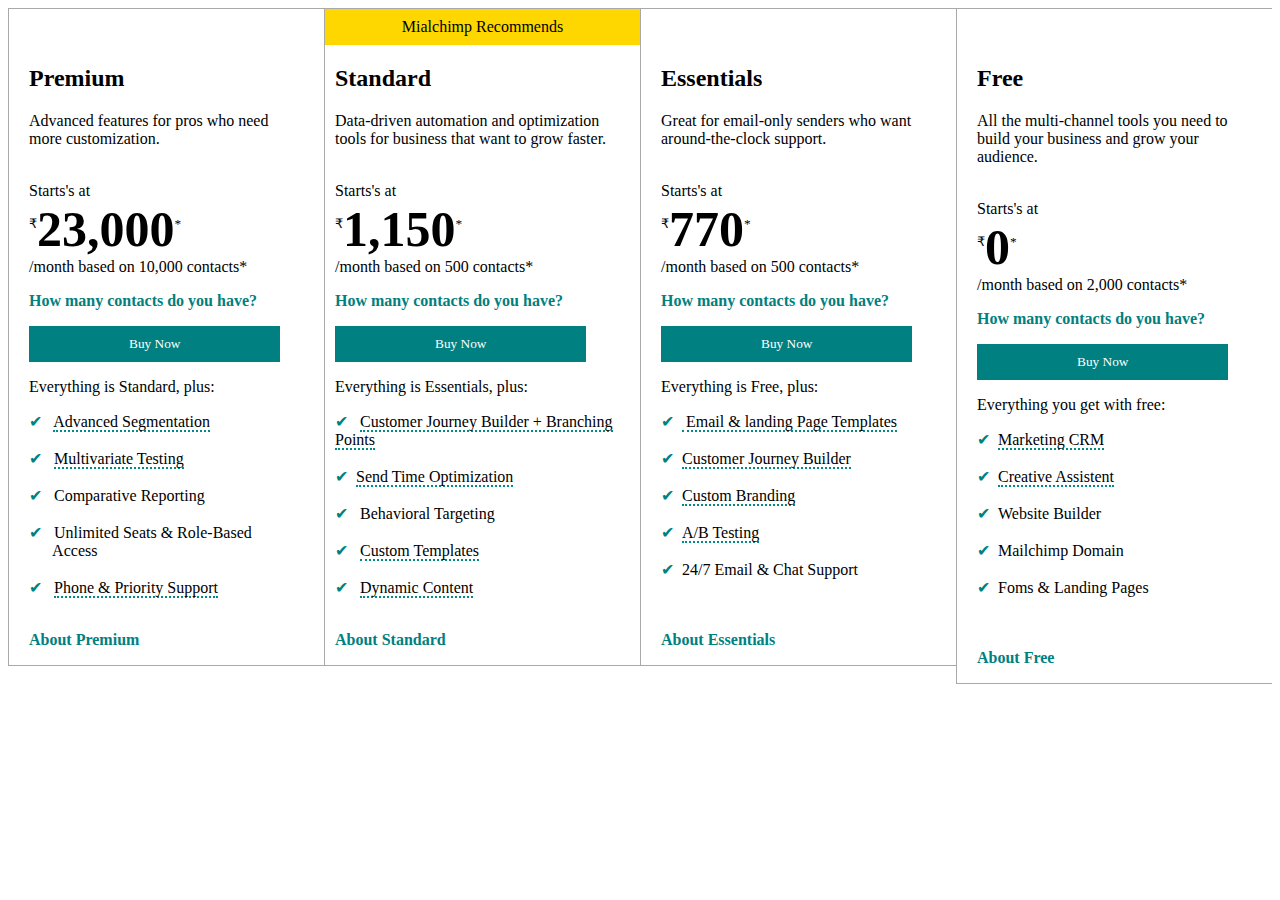
==== Assignment_01/A_01.html @ 4dfe4a06 "Initial commit" ====
<!DOCTYPE html>
<html>
<head>
<title>Assignment_01</title>
<link rel="stylesheet" href="style.css">
<meta name="viewport" content="width=device-width, initial-scale=1">
</head>
<body>

<div class="column"><br><br>
<h2>Premium</h2>
<p>Advanced features for pros who need more customization.</p> <br> 
<div class="c"> Starts's at <br>
<sup> &#8377;</sup><sub><b>23,000</b></sub><sup>*</sup><br>
/month based on 10,000 contacts*</div>
<h3> How many contacts do you have? </h3>
<button class="button button1">Buy Now</button>
<p> Everything is Standard, plus:</p>
<p1> &#10004; &nbsp <span style='border-bottom: 2px dotted #008b8b; color:black;'>Advanced Segmentation</span> <br> 
<br> &#10004; &nbsp <span style='border-bottom: 2px dotted #008b8b; color:black;'>Multivariate Testing</span> <br>
<br> &#10004; &nbsp <span style='color:black;'>Comparative Reporting</span> <br>
<br> &#10004; &nbsp <span style='color:black;'>Unlimited Seats & Role-Based <br> &nbsp&nbsp&nbsp&nbsp&nbsp Access </span> <br>
<br> &#10004; &nbsp  <span style='border-bottom: 2px dotted #008b8b; color:black;'>Phone & Priority Support</span></p1><br><br> 
<h3> About Premium</h3>
</div>

<div class="container2">
<div class="bg"> Mialchimp Recommends</div>
<div class="container3">
<h2>Standard</h2>
<p>Data-driven automation and optimization tools for business that want to grow faster.</p><br> 
<div class="c"> Starts's at <br>
<sup> &#8377;</sup><sub><b>1,150</b></sub><sup>*</sup><br>
/month based on 500 contacts*</div>
<h3> How many contacts do you have? </h3>
<button class="button button1">Buy Now</button>
<p> Everything is Essentials, plus:</p>
<p1> &#10004; &nbsp <span style='border-bottom: 2px dotted #008b8b; color:black;'>Customer Journey Builder + Branching Points</span> <br>
<br> &#10004; &nbsp<span style='border-bottom: 2px dotted #008b8b; color:black;'>Send Time Optimization</span> <br>
<br> &#10004; &nbsp <span style='color:black;'>Behavioral Targeting</span> <br>
<br> &#10004; &nbsp <span style='border-bottom: 2px dotted #008b8b; color:black;'>Custom Templates</span> <br>
<br> &#10004; &nbsp <span style='border-bottom: 2px dotted #008b8b; color:black;'>Dynamic Content</p1> <br><br>
<h3> About Standard</h3>
</div>
</div>
</div>

<div class="column" ><br><br>
<h2>Essentials</h2> 
<p> Great for email-only senders who want around-the-clock support.</p><br> 
<div class="c"> Starts's at<br>
<sup> &#8377;</sup><sub><b>770</b></sub><sup>*</sup><br>
/month based on 500 contacts*</div>
<h3> How many contacts do you have? </h3>
<button class="button button1">Buy Now</button>
<p> Everything is Free, plus:</p>
<p1> &#10004; &nbsp<span style='border-bottom: 2px dotted #008b8b; color:black;'> Email & landing Page Templates</span><br>
<br> &#10004; &nbsp<span style='border-bottom: 2px dotted #008b8b; color:black;'>Customer Journey Builder</span> <br>
<br> &#10004; &nbsp<span style='border-bottom: 2px dotted #008b8b; color:black;'>Custom Branding</span> <br>
<br> &#10004; &nbsp<span style='border-bottom: 2px dotted #008b8b; color:black;'>A/B Testing</span> <br>
<br> &#10004; &nbsp<span style='color:black;'>24/7 Email & Chat Support</span></p1><br><br><br>
<h3> About Essentials</h3>
</div>

<div class="column" ><br><br>
<h2>Free</h2>
<p> All the multi-channel tools you need to build your business and grow your audience.</p><br> 
<div class="c"> Starts's at <br>
<sup> &#8377;</sup><sub><b>0</b></sub><sup>*</sup><br>
/month based on 2,000 contacts*</div>
<h3> How many contacts do you have? </h3>
<button class="button button1">Buy Now</button>
<p> Everything you get with free:</p>
<p1> &#10004; &nbsp<span style='border-bottom: 2px dotted #008b8b; color:black;'>Marketing CRM</span> <br>
<br> &#10004; &nbsp<span style='border-bottom: 2px dotted #008b8b; color:black;'>Creative Assistent</span> <br>
<br> &#10004; &nbsp<span style='color:black;'>Website Builder</span> <br>
<br> &#10004; &nbsp<span style='color:black;'>Mailchimp Domain</span> <br>
<br> &#10004; &nbsp<span style='color:black;'>Foms & Landing Pages</span></p1><br><br><br>
<h3> About Free</h3>
</div>
</div>

</body>
</html>
---- Assignment_01/style.css ----
* {
  box-sizing: border-box;
}

body {
 font-family: Garamond;
 text-align: left;
}

h3 {
 color: #008080;
 font-family: Garamond;
 font-size: 100%;
}

.bg {
font-size: 100%;
background-color :#FFD700;
width:100%;
height:30%;
padding: 9px 10px;
text-align: center;
}

.button {
  font-family: vardana;
  border: none;
  color: white;
  padding: 10px 100px;
  text-align: center;
  text-decoration: none;
  display: inline-block;
  font-size: 98%
  margin: 50px 20px;
  cursor: pointer;
}

.button1 {background-color: #008080;} 

p1 {
  text-align: center
  font-size: 102%;
  color:#008080;
}

sup{
 vertical-align: 1em;
 font-size: smaller;
}

sub {
 font-size: 50px;
}

.container2{
 padding-left : 0px;
 padding-right : 0px;
 padding-top : 0px;
 float: left;
 width: 25%;
 border-left : 1px solid darkgrey;
 border-top : 1px solid darkgrey;
 border-bottom : 1px solid darkgrey;

}
.container3 {
 padding-left : 10px;
 padding-right : 10px;
}

.column {
 padding-left : 20px;
 padding-right : 20px;
 padding-top : 0px;
 float: left;
 width: 25%;
 border-left : 1px solid darkgrey;
 border-top : 1px solid darkgrey;
 border-bottom : 1px solid darkgrey;

}
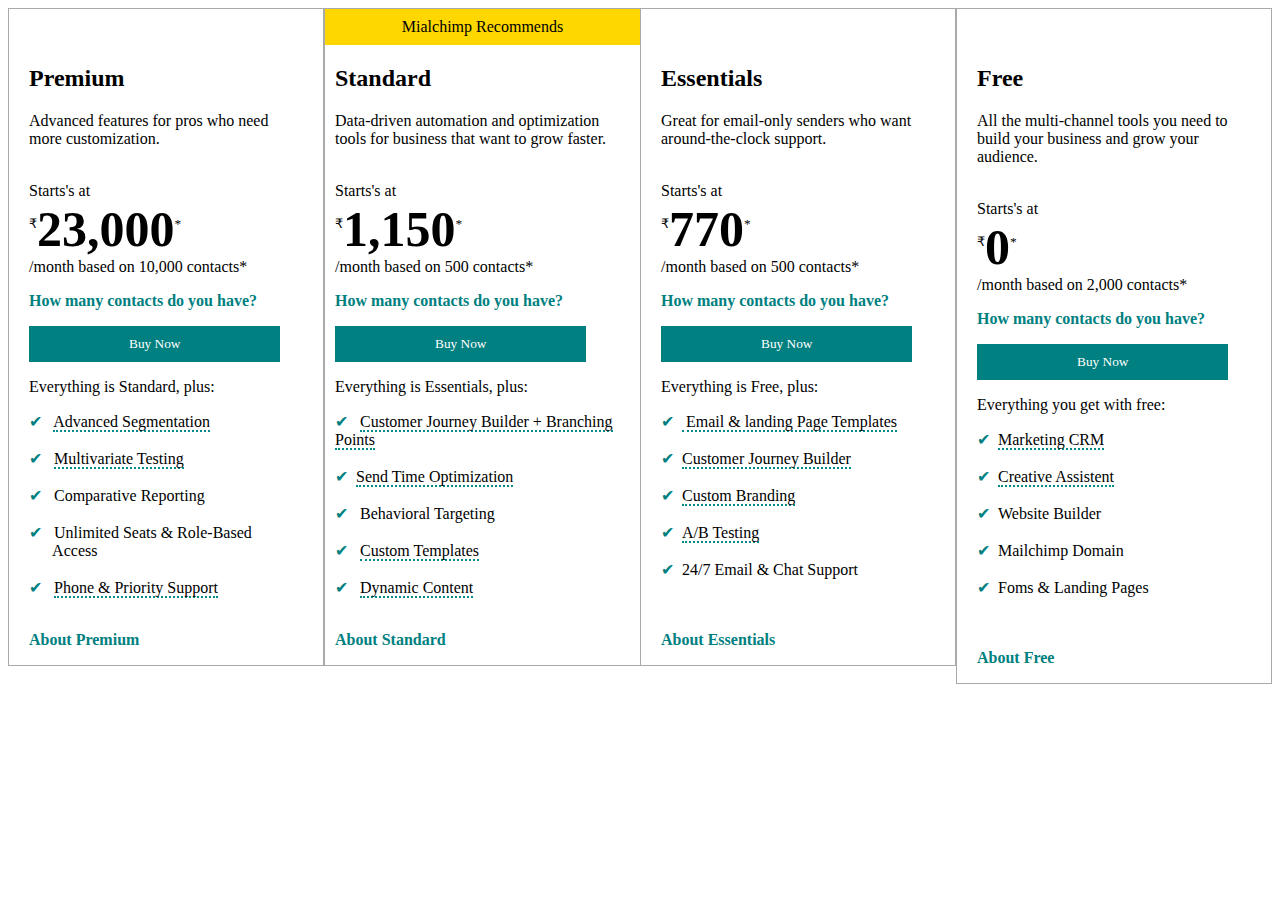
==== commit 876b952f: "Initial commit" ====
--- a/Assignment_01/A_01.html
+++ b/Assignment_01/A_01.html
@@ -81,4 +81,4 @@
 </div>
 
 </body>
-</html>
+</html>--- a/Assignment_01/style.css
+++ b/Assignment_01/style.css
@@ -75,6 +75,7 @@
  float: left;
  width: 25%;
  border-left : 1px solid darkgrey;
+ border-right:1px solid darkgrey;
  border-top : 1px solid darkgrey;
  border-bottom : 1px solid darkgrey;
 
